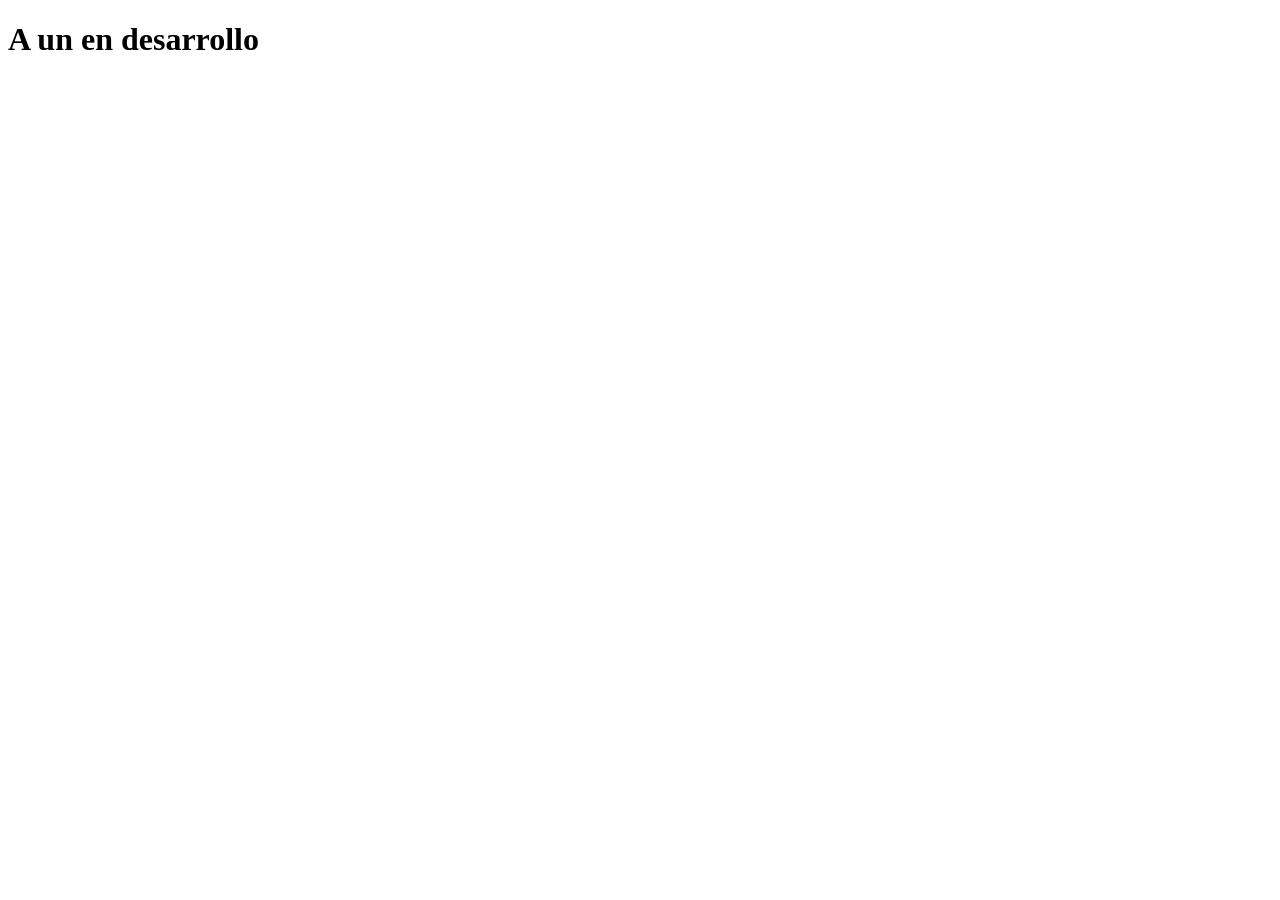
==== galeria.html @ 4714f08f "finalizo menu principal" ====
<!DOCTYPE html>
<html lang="en">
<head>
    <meta charset="UTF-8">
    <meta name="viewport" content="width=device-width, initial-scale=1.0">
    <title>Document</title>
</head>
<body>
    <h1>A un en desarrollo</h1>
</body>
</html>
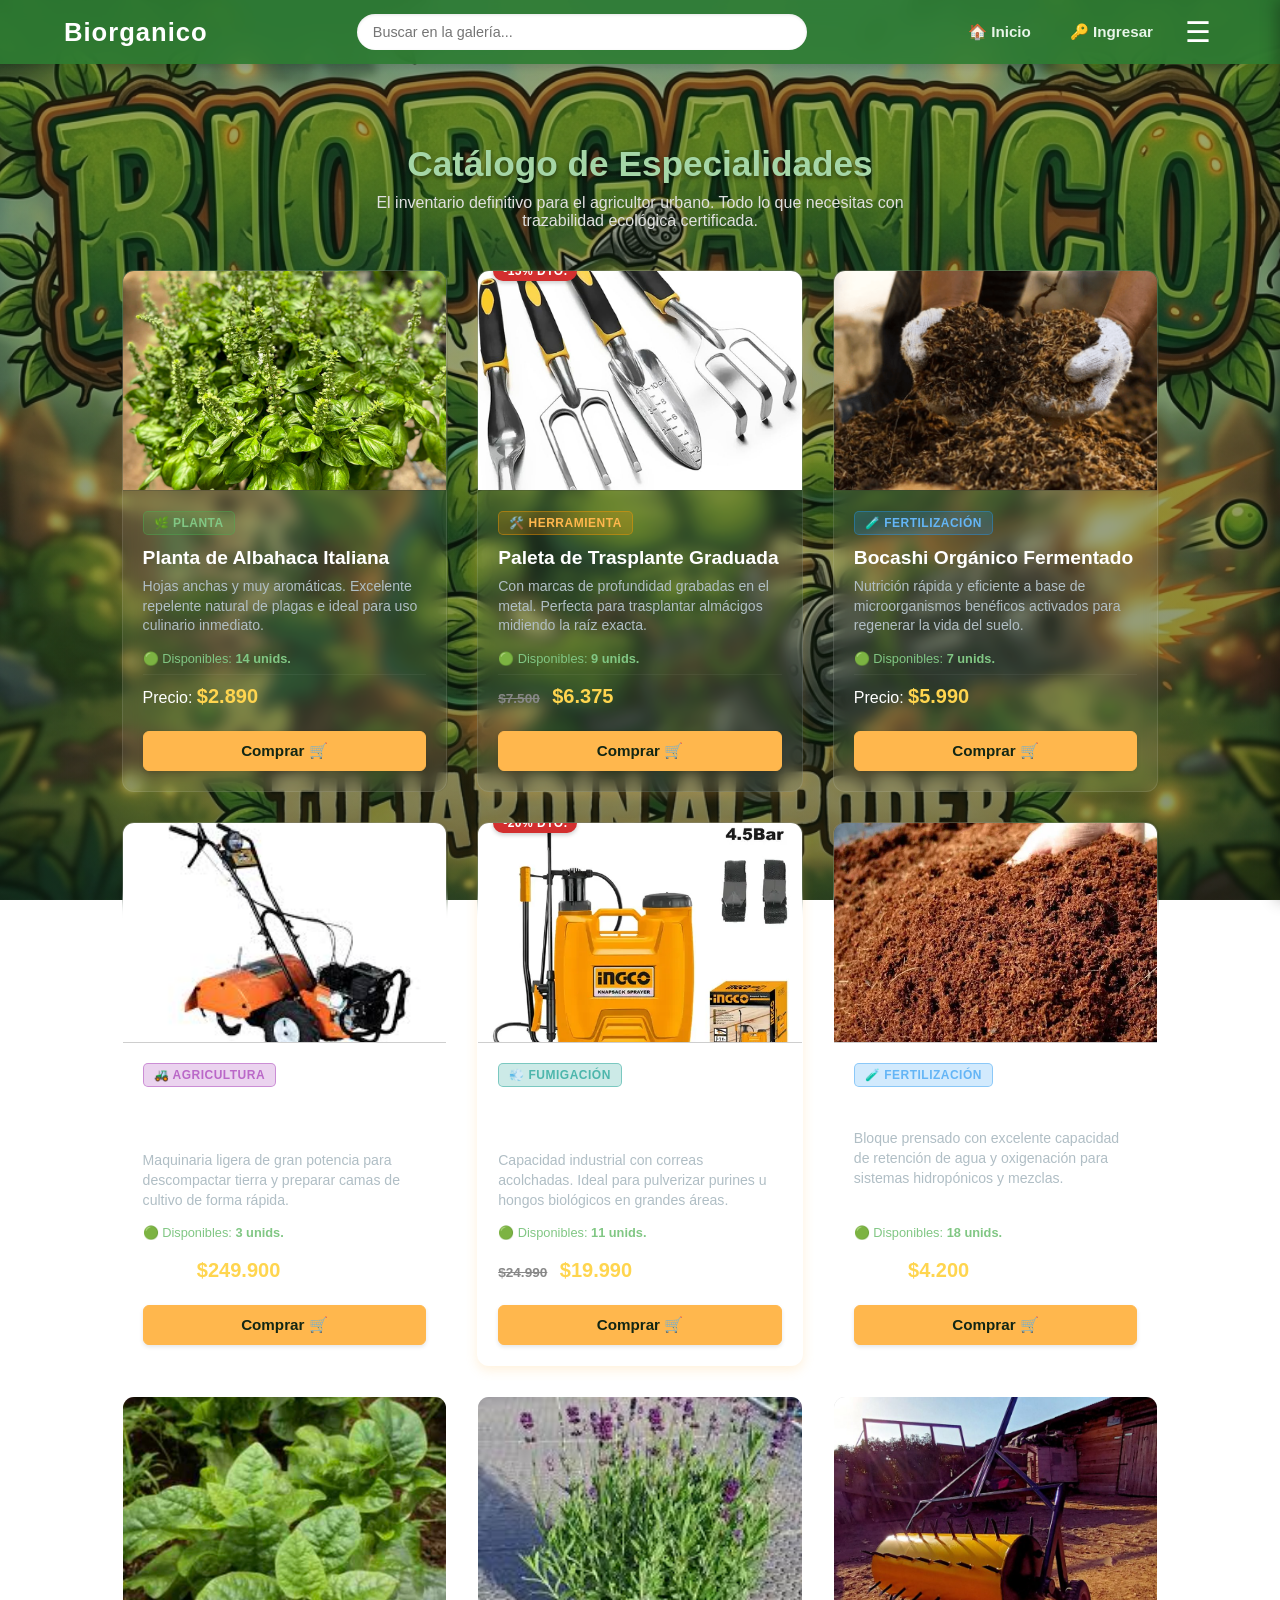
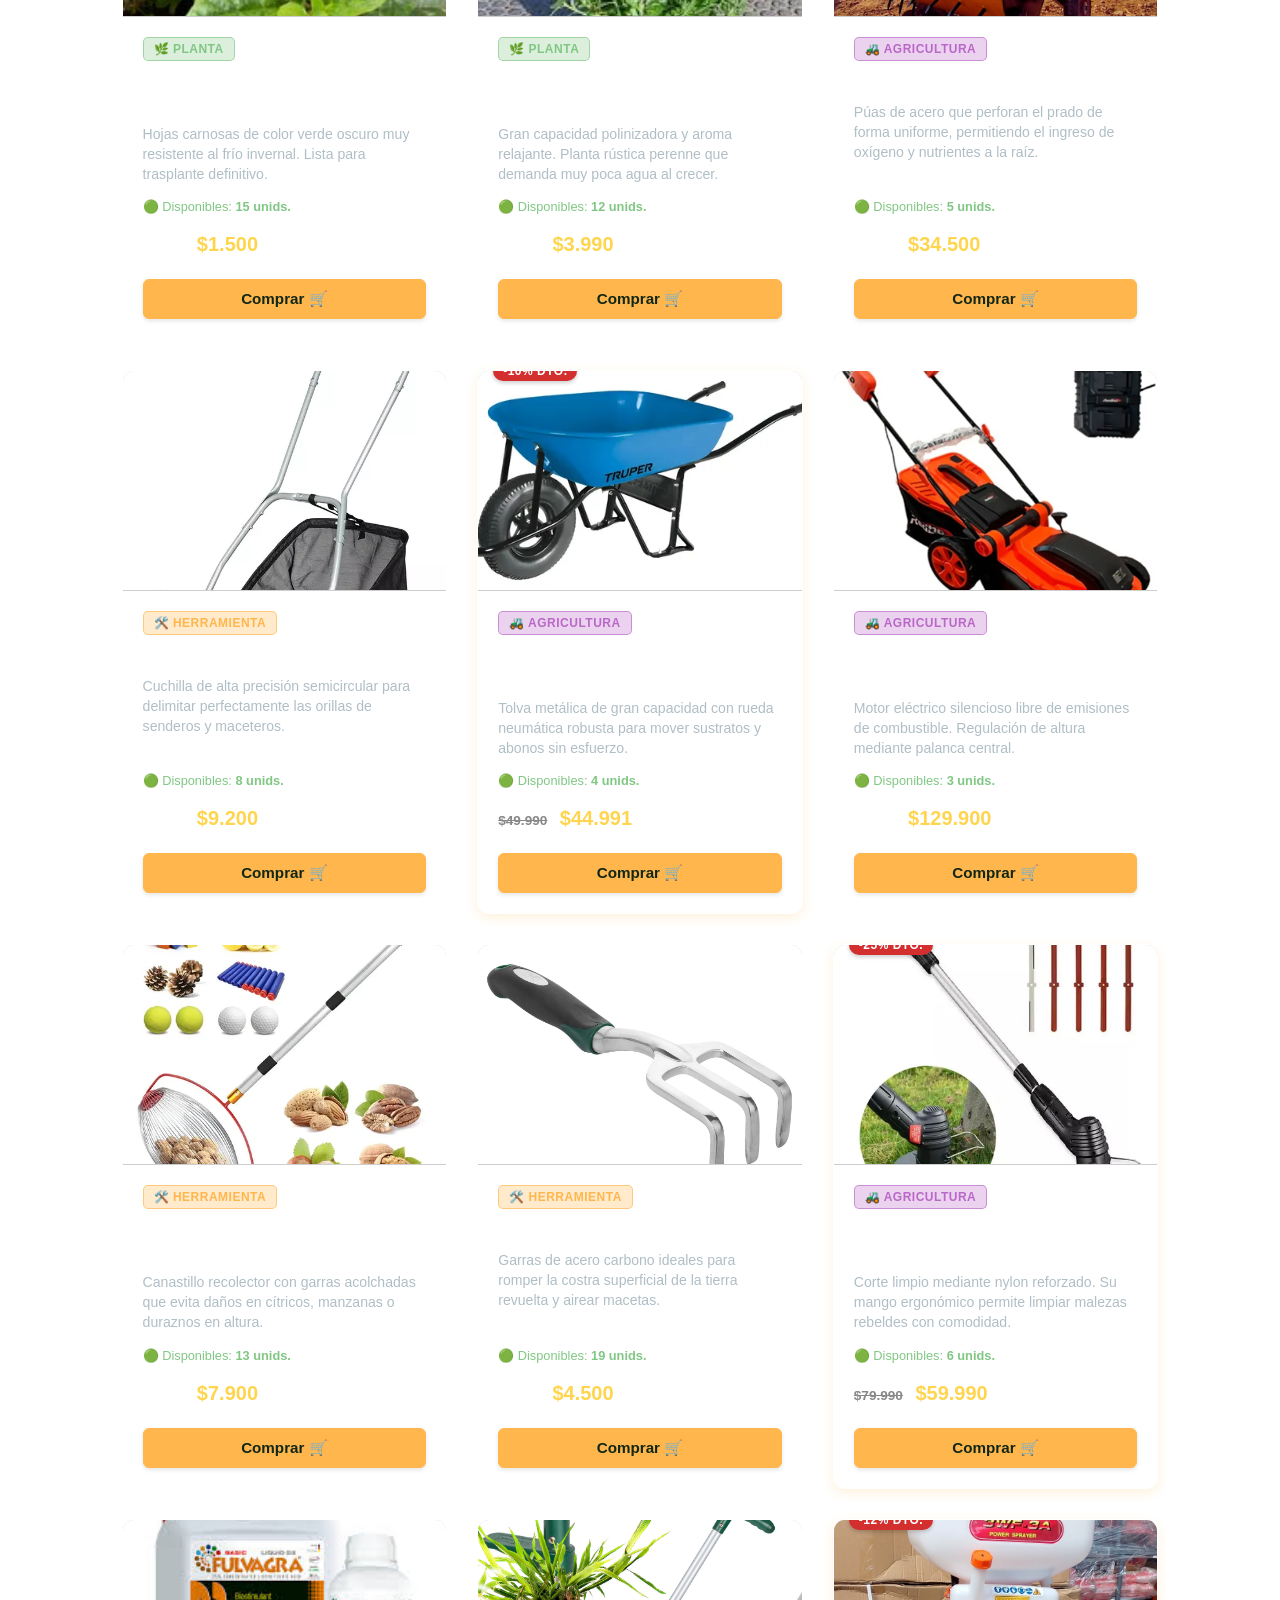
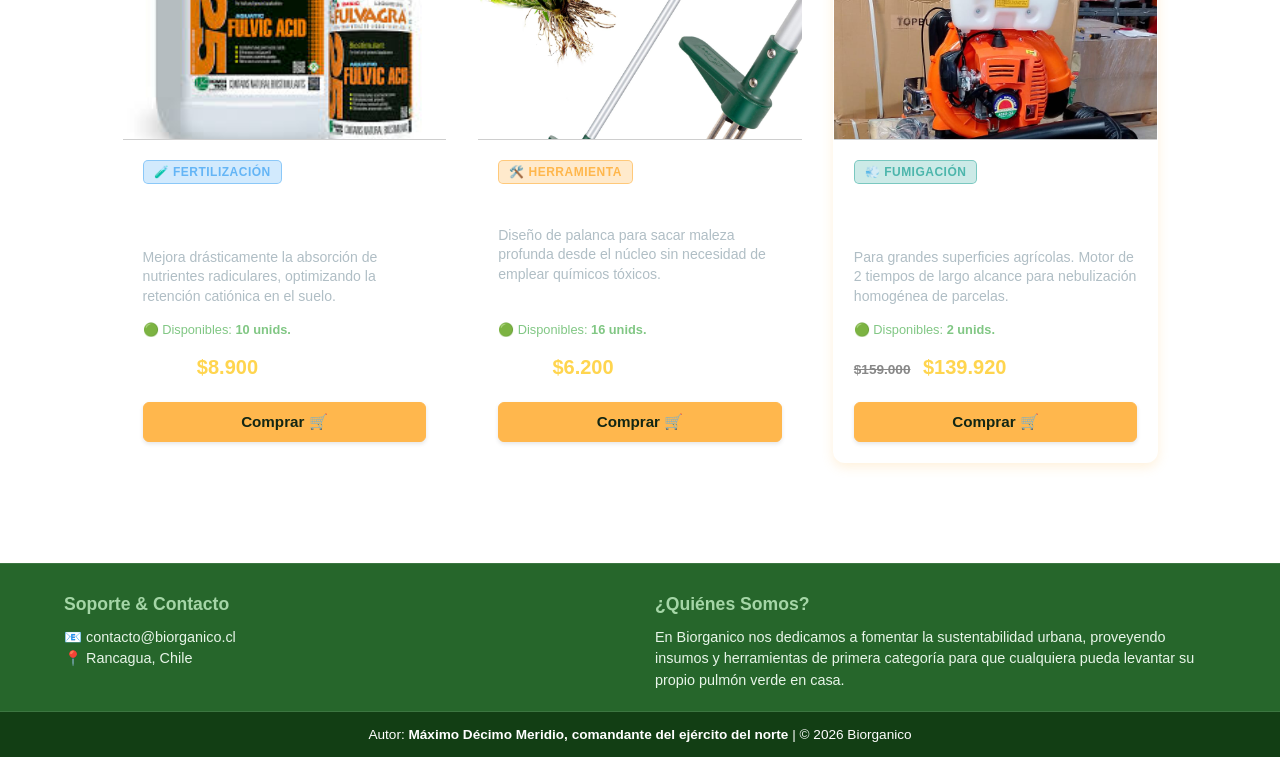
==== commit 2685e0b4: "se creo galeria completa" ====
--- a/galeria.html
+++ b/galeria.html
@@ -1,11 +1,382 @@
 <!DOCTYPE html>
-<html lang="en">
+<html lang="es">
 <head>
     <meta charset="UTF-8">
     <meta name="viewport" content="width=device-width, initial-scale=1.0">
-    <title>Document</title>
+    <title>Biorganico | Catálogo Completo</title>
+    <link rel="stylesheet" href="estetic.css">
 </head>
 <body>
-    <h1>A un en desarrollo</h1>
+
+    <!-- MENÚ LATERAL DESPLEGABLE -->
+    <input type="checkbox" id="menu-toggle" class="menu-checkbox">
+    <div class="sidebar-menu">
+        <label for="menu-toggle" class="close-btn">✕</label>
+        
+        <div class="mobile-only-links">
+            <h3>Navegación</h3>
+            <ul>
+                <li><a href="index.html">🏠 Inicio</a></li>
+                <li><a href="login.html">🔑 Ingresar</a></li>
+            </ul>
+        </div>
+
+        <h3>Categorías</h3>
+        <ul>
+            <li><a href="galeria.html?cat=plantas">🌿 Plantas</a></li>
+            <li><a href="galeria.html?cat=agricultura">🚜 Agricultura</a></li>
+            <li><a href="galeria.html?cat=herramientas">🛠️ Herramientas</a></li>
+            <li><a href="galeria.html?cat=fertilizacion">🧪 Fertilización</a></li>
+            <li><a href="galeria.html?cat=fumigacion">💨 Fumigación</a></li>
+        </ul>
+
+        <div class="sidebar-footer">
+            <a href="#contacto" class="btn-ayuda" onclick="document.getElementById('menu-toggle').checked = false;">¿Necesitas ayuda?</a>
+        </div>
+    </div>
+
+    <!-- ENCABEZADO -->
+    <header>
+        <div class="logo">
+            <a href="index.html">
+                <strong class="logo-texto">Biorganico</strong>
+            </a>
+        </div>
+
+        <div class="search-container">
+            <form onsubmit="return false;">
+                <input type="text" placeholder="Buscar en la galería..." class="search-input">
+            </form>
+        </div>
+
+        <div class="header-right-controls">
+            <a href="index.html" class="nav-top-link desktop-only">🏠 Inicio</a>
+            <a href="login.html" class="nav-top-link desktop-only">🔑 Ingresar</a>
+            <label for="menu-toggle" class="hamburger-btn">☰</label>
+        </div>
+    </header>
+
+    <!-- CONTENIDO PRINCIPAL: GALERÍA COMPLETA -->
+    <main>
+        <section class="hero-galeria">
+            <h2>Catálogo de Especialidades</h2>
+            <p>El inventario definitivo para el agricultor urbano. Todo lo que necesitas con trazabilidad ecológica certificada.</p>
+        </section>
+
+        <section class="galeria-section">
+            <div class="galeria-grid-container">
+                
+                <!-- 1. Albahaca (Normal) -->
+                <div class="galeria-card">
+                    <div class="img-galeria-wrapper">
+                        <img src="imagenes2/Planta de Albahaca Italiana.jpg" alt="Albahaca Italiana" class="galeria-img">
+                    </div>
+                    <div class="galeria-info">
+                        <span class="categoria-tag tag-plantas">🌿 Planta</span>
+                        <h4>Planta de Albahaca Italiana</h4>
+                        <p class="galeria-desc">Hojas anchas y muy aromáticas. Excelente repelente natural de plagas e ideal para uso culinario inmediato.</p>
+                        <p class="galeria-stock">🟢 Disponibles: <b>14 unids.</b></p>
+                        <p class="galeria-precio">Precio: <span>$2.890</span></p>
+                        <a href="#comprar" class="btn-comprar-card">Comprar 🛒</a>
+                    </div>
+                </div>
+
+                <!-- 2. Paleta (OFERTA) -->
+                <div class="galeria-card tarjeta-oferta">
+                    <span class="badge-descuento">-15% DTO.</span>
+                    <div class="img-galeria-wrapper">
+                        <img src="imagenes2/Paleta de Trasplante Graduada.jpg" alt="Paleta Graduada" class="galeria-img">
+                    </div>
+                    <div class="galeria-info">
+                        <span class="categoria-tag tag-herramientas">🛠️ Herramienta</span>
+                        <h4>Paleta de Trasplante Graduada</h4>
+                        <p class="galeria-desc">Con marcas de profundidad grabadas en el metal. Perfecta para trasplantar almácigos midiendo la raíz exacta.</p>
+                        <p class="galeria-stock">🟢 Disponibles: <b>9 unids.</b></p>
+                        <p class="galeria-precio">
+                            <span class="precio-antiguo">$7.500</span> 
+                            <span>$6.375</span>
+                        </p>
+                        <a href="#comprar" class="btn-comprar-card">Comprar 🛒</a>
+                    </div>
+                </div>
+
+                <!-- 3. Bocashi (Normal) -->
+                <div class="galeria-card">
+                    <div class="img-galeria-wrapper">
+                        <img src="imagenes2/Bocashi Orgánico Fermentado.png" alt="Bocashi" class="galeria-img">
+                    </div>
+                    <div class="galeria-info">
+                        <span class="categoria-tag tag-fertilizacion">🧪 Fertilización</span>
+                        <h4>Bocashi Orgánico Fermentado</h4>
+                        <p class="galeria-desc">Nutrición rápida y eficiente a base de microorganismos benéficos activados para regenerar la vida del suelo.</p>
+                        <p class="galeria-stock">🟢 Disponibles: <b>7 unids.</b></p>
+                        <p class="galeria-precio">Precio: <span>$5.990</span></p>
+                        <a href="#comprar" class="btn-comprar-card">Comprar 🛒</a>
+                    </div>
+                </div>
+
+                <!-- 4. Motocultivador (Normal) -->
+                <div class="galeria-card">
+                    <div class="img-galeria-wrapper">
+                        <img src="imagenes2/Motocultivador a Gasolina Compacto.jpg" alt="Motocultivador" class="galeria-img">
+                    </div>
+                    <div class="galeria-info">
+                        <span class="categoria-tag tag-agricultura">🚜 Agricultura</span>
+                        <h4>Motocultivador a Gasolina Compacto</h4>
+                        <p class="galeria-desc">Maquinaria ligera de gran potencia para descompactar tierra y preparar camas de cultivo de forma rápida.</p>
+                        <p class="galeria-stock">🟢 Disponibles: <b>3 unids.</b></p>
+                        <p class="galeria-precio">Precio: <span>$249.900</span></p>
+                        <a href="#comprar" class="btn-comprar-card">Comprar 🛒</a>
+                    </div>
+                </div>
+
+                <!-- 5. Fumigadora Mochila (OFERTA) -->
+                <div class="galeria-card tarjeta-oferta">
+                    <span class="badge-descuento">-20% DTO.</span>
+                    <div class="img-galeria-wrapper">
+                        <img src="imagenes2/Fumigadora de Mochila Manual 16L.webp" alt="Fumigadora 16L" class="galeria-img">
+                    </div>
+                    <div class="galeria-info">
+                        <span class="categoria-tag tag-fumigacion">💨 Fumigación</span>
+                        <h4>Fumigadora de Mochila Manual 16L</h4>
+                        <p class="galeria-desc">Capacidad industrial con correas acolchadas. Ideal para pulverizar purines u hongos biológicos en grandes áreas.</p>
+                        <p class="galeria-stock">🟢 Disponibles: <b>11 unids.</b></p>
+                        <p class="galeria-precio">
+                            <span class="precio-antiguo">$24.990</span> 
+                            <span>$19.990</span>
+                        </p>
+                        <a href="#comprar" class="btn-comprar-card">Comprar 🛒</a>
+                    </div>
+                </div>
+
+                <!-- 6. Fibra de Coco (Normal) -->
+                <div class="galeria-card">
+                    <div class="img-galeria-wrapper">
+                        <img src="imagenes2/Sustrato de Fibra de Coco.webp" alt="Fibra de Coco" class="galeria-img">
+                    </div>
+                    <div class="galeria-info">
+                        <span class="categoria-tag tag-fertilizacion">🧪 Fertilización</span>
+                        <h4>Sustrato de Fibra de Coco</h4>
+                        <p class="galeria-desc">Bloque prensado con excelente capacidad de retención de agua y oxigenación para sistemas hidropónicos y mezclas.</p>
+                        <p class="galeria-stock">🟢 Disponibles: <b>18 unids.</b></p>
+                        <p class="galeria-precio">Precio: <span>$4.200</span></p>
+                        <a href="#comprar" class="btn-comprar-card">Comprar 🛒</a>
+                    </div>
+                </div>
+
+                <!-- 7. Espinaca (Normal) -->
+                <div class="galeria-card">
+                    <div class="img-galeria-wrapper">
+                        <img src="imagenes2/Almácigo de Espinaca Matador.jpg" alt="Espinaca Matador" class="galeria-img">
+                    </div>
+                    <div class="galeria-info">
+                        <span class="categoria-tag tag-plantas">🌿 Planta</span>
+                        <h4>Almácigo de Espinaca Matador</h4>
+                        <p class="galeria-desc">Hojas carnosas de color verde oscuro muy resistente al frío invernal. Lista para trasplante definitivo.</p>
+                        <p class="galeria-stock">🟢 Disponibles: <b>15 unids.</b></p>
+                        <p class="galeria-precio">Precio: <span>$1.500</span></p>
+                        <a href="#comprar" class="btn-comprar-card">Comprar 🛒</a>
+                    </div>
+                </div>
+
+                <!-- 8. Lavanda (Normal) -->
+                <div class="galeria-card">
+                    <div class="img-galeria-wrapper">
+                        <img src="imagenes2/Arbusto de Lavanda Angustifolia.jpg" alt="Lavanda" class="galeria-img">
+                    </div>
+                    <div class="galeria-info">
+                        <span class="categoria-tag tag-plantas">🌿 Planta</span>
+                        <h4>Arbusto de Lavanda Angustifolia</h4>
+                        <p class="galeria-desc">Gran capacidad polinizadora y aroma relajante. Planta rústica perenne que demanda muy poca agua al crecer.</p>
+                        <p class="galeria-stock">🟢 Disponibles: <b>12 unids.</b></p>
+                        <p class="galeria-precio">Precio: <span>$3.990</span></p>
+                        <a href="#comprar" class="btn-comprar-card">Comprar 🛒</a>
+                    </div>
+                </div>
+
+                <!-- 9. Areador Césped (Normal) -->
+                <div class="galeria-card">
+                    <div class="img-galeria-wrapper">
+                        <img src="imagenes2/Areador de Césped de Rodillo.jpg" alt="Areador Rodillo" class="galeria-img">
+                    </div>
+                    <div class="galeria-info">
+                        <span class="categoria-tag tag-agricultura">🚜 Agricultura</span>
+                        <h4>Areador de Césped de Rodillo</h4>
+                        <p class="galeria-desc">Púas de acero que perforan el prado de forma uniforme, permitiendo el ingreso de oxígeno y nutrientes a la raíz.</p>
+                        <p class="galeria-stock">🟢 Disponibles: <b>5 unids.</b></p>
+                        <p class="galeria-precio">Precio: <span>$34.500</span></p>
+                        <a href="#comprar" class="btn-comprar-card">Comprar 🛒</a>
+                    </div>
+                </div>
+
+                <!-- 10. Bordeadora Manual (Normal) -->
+                <div class="galeria-card">
+                    <div class="img-galeria-wrapper">
+                        <img src="imagenes2/Bordeadora de Césped Manual.webp" alt="Bordeadora" class="galeria-img">
+                    </div>
+                    <div class="galeria-info">
+                        <span class="categoria-tag tag-herramientas">🛠️ Herramienta</span>
+                        <h4>Bordeadora de Césped Manual</h4>
+                        <p class="galeria-desc">Cuchilla de alta precisión semicircular para delimitar perfectamente las orillas de senderos y maceteros.</p>
+                        <p class="galeria-stock">🟢 Disponibles: <b>8 unids.</b></p>
+                        <p class="galeria-precio">Precio: <span>$9.200</span></p>
+                        <a href="#comprar" class="btn-comprar-card">Comprar 🛒</a>
+                    </div>
+                </div>
+
+                <!-- 11. Carretilla (OFERTA) -->
+                <div class="galeria-card tarjeta-oferta">
+                    <span class="badge-descuento">-10% DTO.</span>
+                    <div class="img-galeria-wrapper">
+                        <img src="imagenes2/Carretilla Reforzada de Carga Pesada.webp" alt="Carretilla" class="galeria-img">
+                    </div>
+                    <div class="galeria-info">
+                        <span class="categoria-tag tag-agricultura">🚜 Agricultura</span>
+                        <h4>Carretilla Reforzada Carga Pesada</h4>
+                        <p class="galeria-desc">Tolva metálica de gran capacidad con rueda neumática robusta para mover sustratos y abonos sin esfuerzo.</p>
+                        <p class="galeria-stock">🟢 Disponibles: <b>4 unids.</b></p>
+                        <p class="galeria-precio">
+                            <span class="precio-antiguo">$49.990</span> 
+                            <span>$44.991</span>
+                        </p>
+                        <a href="#comprar" class="btn-comprar-card">Comprar 🛒</a>
+                    </div>
+                </div>
+
+                <!-- 12. Cortadora Césped (Normal) -->
+                <div class="galeria-card">
+                    <div class="img-galeria-wrapper">
+                        <img src="imagenes2/Cortadora de Césped Inalámbrica.webp" alt="Cortadora" class="galeria-img">
+                    </div>
+                    <div class="galeria-info">
+                        <span class="categoria-tag tag-agricultura">🚜 Agricultura</span>
+                        <h4>Cortadora de Césped Inalámbrica</h4>
+                        <p class="galeria-desc">Motor eléctrico silencioso libre de emisiones de combustible. Regulación de altura mediante palanca central.</p>
+                        <p class="galeria-stock">🟢 Disponibles: <b>3 unids.</b></p>
+                        <p class="galeria-precio">Precio: <span>$129.900</span></p>
+                        <a href="#comprar" class="btn-comprar-card">Comprar 🛒</a>
+                    </div>
+                </div>
+
+                <!-- 13. Cosechadora Frutas (Normal) -->
+                <div class="galeria-card">
+                    <div class="img-galeria-wrapper">
+                        <img src="imagenes2/Cosechadora Manual de Frutas.webp" alt="Cosechadora" class="galeria-img">
+                    </div>
+                    <div class="galeria-info">
+                        <span class="categoria-tag tag-herramientas">🛠️ Herramienta</span>
+                        <h4>Cosechadora Manual de Frutas</h4>
+                        <p class="galeria-desc">Canastillo recolector con garras acolchadas que evita daños en cítricos, manzanas o duraznos en altura.</p>
+                        <p class="galeria-stock">🟢 Disponibles: <b>13 unids.</b></p>
+                        <p class="galeria-precio">Precio: <span>$7.900</span></p>
+                        <a href="#comprar" class="btn-comprar-card">Comprar 🛒</a>
+                    </div>
+                </div>
+
+                <!-- 14. Cultivador Garras (Normal) -->
+                <div class="galeria-card">
+                    <div class="img-galeria-wrapper">
+                        <img src="imagenes2/Cultivador de 3 Garras manual.jpg" alt="Cultivador manual" class="galeria-img">
+                    </div>
+                    <div class="galeria-info">
+                        <span class="categoria-tag tag-herramientas">🛠️ Herramienta</span>
+                        <h4>Cultivador de 3 Garras Manual</h4>
+                        <p class="galeria-desc">Garras de acero carbono ideales para romper la costra superficial de la tierra revuelta y airear macetas.</p>
+                        <p class="galeria-stock">🟢 Disponibles: <b>19 unids.</b></p>
+                        <p class="galeria-precio">Precio: <span>$4.500</span></p>
+                        <a href="#comprar" class="btn-comprar-card">Comprar 🛒</a>
+                    </div>
+                </div>
+
+                <!-- 15. Desbrozadora Eléctrica (OFERTA) -->
+                <div class="galeria-card tarjeta-oferta">
+                    <span class="badge-descuento">-25% DTO.</span>
+                    <div class="img-galeria-wrapper">
+                        <img src="imagenes2/Desbrozadora Eléctrica Profesional.webp" alt="Desbrozadora" class="galeria-img">
+                    </div>
+                    <div class="galeria-info">
+                        <span class="categoria-tag tag-agricultura">🚜 Agricultura</span>
+                        <h4>Desbrozadora Eléctrica Profesional</h4>
+                        <p class="galeria-desc">Corte limpio mediante nylon reforzado. Su mango ergonómico permite limpiar malezas rebeldes con comodidad.</p>
+                        <p class="galeria-stock">🟢 Disponibles: <b>6 unids.</b></p>
+                        <p class="galeria-precio">
+                            <span class="precio-antiguo">$79.990</span> 
+                            <span>$59.990</span>
+                        </p>
+                        <a href="#comprar" class="btn-comprar-card">Comprar 🛒</a>
+                    </div>
+                </div>
+
+                <!-- 16. Ácidos Húmicos (Normal) -->
+                <div class="galeria-card">
+                    <div class="img-galeria-wrapper">
+                        <img src="imagenes2/Extracto de Ácidos Húmicos Líquido.jpg" alt="Ácidos Húmicos" class="galeria-img">
+                    </div>
+                    <div class="galeria-info">
+                        <span class="categoria-tag tag-fertilizacion">🧪 Fertilización</span>
+                        <h4>Extracto de Ácidos Húmicos Líquido</h4>
+                        <p class="galeria-desc">Mejora drásticamente la absorción de nutrientes radiculares, optimizando la retención catiónica en el suelo.</p>
+                        <p class="galeria-stock">🟢 Disponibles: <b>10 unids.</b></p>
+                        <p class="galeria-precio">Precio: <span>$8.900</span></p>
+                        <a href="#comprar" class="btn-comprar-card">Comprar 🛒</a>
+                    </div>
+                </div>
+
+                <!-- 17. Extractor Malezas (Normal) -->
+                <div class="galeria-card">
+                    <div class="img-galeria-wrapper">
+                        <img src="imagenes2/Extractor de Malezas de Raíz.jpg" alt="Extractor Malezas" class="galeria-img">
+                    </div>
+                    <div class="galeria-info">
+                        <span class="categoria-tag tag-herramientas">🛠️ Herramienta</span>
+                        <h4>Extractor de Malezas de Raíz</h4>
+                        <p class="galeria-desc">Diseño de palanca para sacar maleza profunda desde el núcleo sin necesidad de emplear químicos tóxicos.</p>
+                        <p class="galeria-stock">🟢 Disponibles: <b>16 unids.</b></p>
+                        <p class="galeria-precio">Precio: <span>$6.200</span></p>
+                        <a href="#comprar" class="btn-comprar-card">Comprar 🛒</a>
+                    </div>
+                </div>
+
+                <!-- 18. Fumigadora Espalda Motor (OFERTA) -->
+                <div class="galeria-card tarjeta-oferta">
+                    <span class="badge-descuento">-12% DTO.</span>
+                    <div class="img-galeria-wrapper">
+                        <img src="imagenes2/Fumigadora a Motor de Espalda.jpg" alt="Fumigadora Motor" class="galeria-img">
+                    </div>
+                    <div class="galeria-info">
+                        <span class="categoria-tag tag-fumigacion">💨 Fumigación</span>
+                        <h4>Fumigadora a Motor de Espalda</h4>
+                        <p class="galeria-desc">Para grandes superficies agrícolas. Motor de 2 tiempos de largo alcance para nebulización homogénea de parcelas.</p>
+                        <p class="galeria-stock">🟢 Disponibles: <b>2 unids.</b></p>
+                        <p class="galeria-precio">
+                            <span class="precio-antiguo">$159.000</span> 
+                            <span>$139.920</span>
+                        </p>
+                        <a href="#comprar" class="btn-comprar-card">Comprar 🛒</a>
+                    </div>
+                </div>
+
+            </div>
+        </section>
+    </main>
+
+    <!-- PIE DE PÁGINA -->
+    <footer id="contacto">
+        <div class="footer-content">
+            <div class="footer-box">
+                <h4>Soporte & Contacto</h4>
+                <p>📧 contacto@biorganico.cl</p>
+                <p>📍 Rancagua, Chile</p>
+            </div>
+            <div class="footer-box">
+                <h4>¿Quiénes Somos?</h4>
+                <p class="nosotros-footer-text">En Biorganico nos dedicamos a fomentar la sustentabilidad urbana, proveyendo insumos y herramientas de primera categoría para que cualquiera pueda levantar su propio pulmón verde en casa.</p>
+            </div>
+        </div>
+        <div class="footer-bottom">
+            <p>Autor: <b>Máximo Décimo Meridio, comandante del ejército del norte</b> | © 2026 Biorganico</p>
+        </div>
+    </footer>
+
 </body>
 </html>
--- a/estetic.css
+++ b/estetic.css
@@ -0,0 +1,660 @@
+/* --- CONFIGURACIÓN GENERAL --- */
+* {
+    margin: 0;
+    padding: 0;
+    box-sizing: border-box;
+    font-family: 'Segoe UI', Tahoma, Geneva, Verdana, sans-serif;
+    scroll-behavior: smooth;
+}
+
+body {
+    background-image: linear-gradient(rgba(18, 38, 20, 0.4), rgba(18, 38, 20, 0.5)), url('imagenes/logo.png');
+    background-size: cover;
+    background-position: center;
+    background-repeat: no-repeat;
+    background-attachment: fixed;
+    color: #ffffff;
+    display: flex;
+    flex-direction: column;
+    min-height: 100vh;
+    overflow-x: hidden;
+}
+
+/* --- HEADER Y CONTROLES --- */
+header {
+    background-color: rgba(46, 125, 50, 0.9);
+    backdrop-filter: blur(10px);
+    color: white;
+    display: flex;
+    justify-content: space-between;
+    align-items: center;
+    padding: 10px 5%;
+    box-shadow: 0 4px 6px rgba(0,0,0,0.1);
+    position: relative;
+    z-index: 10;
+    gap: 15px;
+}
+
+header .logo a { text-decoration: none; }
+header .logo .logo-texto {
+    color: white;
+    font-size: 1.6rem;
+    letter-spacing: 1px;
+    display: block;
+    transition: transform 0.2s ease-in-out;
+}
+header .logo a:hover .logo-texto { transform: scale(1.05); }
+
+.search-container { flex: 1 1 300px; max-width: 450px; }
+.search-container form {
+    display: flex;
+    background-color: white;
+    border-radius: 20px;
+    box-shadow: inset 0 1px 3px rgba(0,0,0,0.1);
+}
+.search-input {
+    width: 100%;
+    border: none;
+    padding: 10px 16px;
+    font-size: 0.9rem;
+    background: transparent;
+    outline: none;
+    color: #333;
+}
+
+.header-right-controls { display: flex; align-items: center; gap: 15px; }
+.nav-top-link {
+    color: #e8f5e9;
+    text-decoration: none;
+    font-weight: 600;
+    font-size: 0.95rem;
+    padding: 6px 12px;
+    border-radius: 4px;
+    transition: background 0.2s, color 0.2s;
+}
+.nav-top-link:hover { background-color: rgba(255, 255, 255, 0.15); color: white; }
+.login-top-btn { border: 1px solid rgba(255, 255, 255, 0.4); }
+.hamburger-btn { font-size: 1.8rem; cursor: pointer; padding: 5px; transition: transform 0.2s; user-select: none; }
+.hamburger-btn:hover { transform: scale(1.1); }
+
+.mobile-only-links { display: none; }
+
+/* --- MENÚ LATERAL --- */
+.menu-checkbox { display: none; }
+.sidebar-menu {
+    position: fixed;
+    top: 0;
+    right: -300px;
+    width: 300px;
+    height: 100vh;
+    background-color: rgba(27, 94, 32, 0.95);
+    backdrop-filter: blur(15px);
+    color: white;
+    padding: 30px;
+    box-shadow: -4px 0 15px rgba(0,0,0,0.3);
+    transition: right 0.4s cubic-bezier(0.25, 1, 0.5, 1);
+    z-index: 999;
+    display: flex;
+    flex-direction: column;
+    overflow-y: auto;
+    overflow-x: hidden;
+    -webkit-overflow-scrolling: touch;
+}
+.menu-checkbox:checked ~ .sidebar-menu { right: 0; }
+.close-btn { align-self: flex-end; font-size: 1.5rem; cursor: pointer; margin-bottom: 20px; }
+.sidebar-menu h3 { font-size: 1.4rem; border-bottom: 1px solid rgba(255,255,255,0.2); padding-bottom: 10px; margin-bottom: 20px; color: #a5d6a7; }
+.sidebar-menu ul { list-style: none; }
+.sidebar-menu ul li { margin-bottom: 15px; }
+.sidebar-menu ul li a {
+    color: #e8f5e9;
+    text-decoration: none;
+    font-size: 1.1rem;
+    font-weight: 600;
+    display: block;
+    padding: 8px 10px;
+    border-radius: 4px;
+    transition: background 0.2s;
+}
+.sidebar-menu ul li a:hover { background-color: #2e7d32; }
+.sidebar-login-btn { border: 1px solid rgba(255, 255, 255, 0.3); background-color: rgba(255,255,255,0.05); }
+
+.sidebar-footer { margin-top: auto; padding-top: 30px; text-align: center; }
+.btn-ayuda {
+    display: block;
+    background-color: #ffb74d;
+    color: #333 !important;
+    text-align: center;
+    padding: 12px;
+    border-radius: 25px;
+    font-weight: bold;
+    text-decoration: none;
+    box-shadow: 0 4px 6px rgba(0,0,0,0.15);
+}
+
+/* --- SECCIONES Y TARJETAS (Glassmorphism) --- */
+main { flex: 1; padding: 40px 5%; }
+.hero, .destacados-section {
+    background-color: rgba(255, 255, 255, 0.13);
+    backdrop-filter: blur(8px);
+    border: 1px solid rgba(255, 255, 255, 0.18);
+    border-radius: 12px;
+    box-shadow: 0 4px 15px rgba(0,0,0,0.1);
+    margin-bottom: 30px;
+    padding: 30px;
+}
+.hero { text-align: center; padding: 40px 20px; }
+.hero h2, .seccion-titulo { color: #a5d6a7; text-shadow: 0 2px 4px rgba(0,0,0,0.3); margin-bottom: 10px; }
+.hero p { font-weight: 500; }
+
+.seccion-titulo {
+    font-size: 1.5rem;
+    border-bottom: 2px solid rgba(165, 214, 167, 0.4);
+    padding-bottom: 5px;
+    margin-bottom: 20px;
+}
+
+.destacados-container {
+    display: flex;
+    flex-wrap: wrap; 
+    gap: 20px;
+}
+
+.destacado-card {
+    flex: 1 1 280px;
+    display: flex;
+    background: rgba(255, 255, 255, 0.95);
+    color: #333;
+    border-radius: 8px;
+    padding: 15px;
+    align-items: center;
+    gap: 15px;
+    box-shadow: 0 4px 6px rgba(0,0,0,0.1);
+}
+
+.img-destacado-icono {
+    flex: 0 0 75px;
+    height: 75px;
+    background: #e8f5e9;
+    border-radius: 6px;
+    display: flex;
+    align-items: center;
+    justify-content: center;
+    overflow: hidden;
+    padding: 3px;
+}
+.img-destacado-icono .prod-img {
+    width: 100%;
+    height: 100%;
+    object-fit: cover;
+    display: block;
+}
+
+.destacado-info h4 { color: #1b5e20; margin-bottom: 5px; }
+.destacado-desc { font-size: 0.85rem; color: #555; margin-bottom: 8px; line-height: 1.3; }
+.destacado-precio { font-weight: bold; font-size: 0.95rem; }
+.destacado-precio span { color: #d32f2f; font-size: 1.1rem; }
+
+/* --- BOTONES DE ACCIÓN --- */
+/* --- BOTONES DE ACCIÓN (ACTUALIZADOS) --- */
+.ver-mas-container { 
+    display: flex;
+    justify-content: flex-end; 
+    margin-top: 25px; 
+}
+
+.btn-ver-mas {
+    display: inline-block;
+    text-decoration: none;
+    font-weight: bold;
+    padding: 10px 24px;
+    border-radius: 20px;
+    font-size: 0.9rem;
+    transition: all 0.3s ease;
+    text-align: center;
+    background-color: rgba(255, 255, 255, 0.15);
+    color: #a5d6a7;
+    border: 1px solid rgba(165, 214, 167, 0.4);
+}
+.btn-ver-mas:hover {
+    background-color: #2e7d32;
+    color: white;
+    box-shadow: 0 4px 10px rgba(46, 125, 50, 0.4);
+    transform: translateY(-2px);
+}
+
+/* Nuevo botón de compra exclusivo para las tarjetas */
+.btn-comprar-card {
+    display: inline-block;
+    text-decoration: none;
+    font-weight: bold;
+    padding: 6px 14px;
+    border-radius: 6px;
+    font-size: 0.85rem;
+    margin-top: 8px;
+    transition: all 0.2s ease;
+    text-align: center;
+    background-color: #ffb74d; 
+    color: #122614; 
+    border: 1px solid #ffb74d;
+    box-shadow: 0 2px 4px rgba(0,0,0,0.1);
+}
+.btn-comprar-card:hover {
+    background-color: #ffa726;
+    transform: scale(1.03);
+}
+
+/* --- STOCK Y DESCUENTOS ESTILOS REFINADOS --- */
+.destacado-stock {
+    font-size: 0.8rem;
+    color: #2e7d32;
+    margin-bottom: 6px;
+    font-weight: 600;
+}
+
+.tarjeta-oferta {
+    position: relative;
+    border: 2px solid #ffb74d;
+    box-shadow: 0 4px 12px rgba(255, 183, 77, 0.2);
+}
+
+.badge-descuento {
+    position: absolute;
+    top: -10px;
+    left: 15px;
+    background-color: #d32f2f;
+    color: white;
+    font-size: 0.75rem;
+    font-weight: bold;
+    padding: 3px 10px;
+    border-radius: 10px;
+    letter-spacing: 0.5px;
+    box-shadow: 0 2px 4px rgba(0,0,0,0.2);
+}
+
+.precio-antiguo {
+    color: #888888 !important;
+    font-size: 0.85rem !important;
+    text-decoration: line-through;
+    margin-right: 8px;
+    font-weight: normal;
+}
+
+.precio-nuevo {
+    color: #d32f2f;
+    font-size: 1.15rem;
+    font-weight: bold;
+}
+
+/* --- STOCK Y DESCUENTOS ESTILOS REFINADOS --- */
+.destacado-stock {
+    font-size: 0.8rem;
+    color: #2e7d32;
+    margin-bottom: 6px;
+    font-weight: 600;
+}
+
+.tarjeta-oferta {
+    position: relative;
+    border: 2px solid #ffb74d;
+    box-shadow: 0 4px 12px rgba(255, 183, 77, 0.2);
+}
+
+.badge-descuento {
+    position: absolute;
+    top: -10px;
+    left: 15px;
+    background-color: #d32f2f;
+    color: white;
+    font-size: 0.75rem;
+    font-weight: bold;
+    padding: 3px 10px;
+    border-radius: 10px;
+    letter-spacing: 0.5px;
+    box-shadow: 0 2px 4px rgba(0,0,0,0.2);
+}
+
+.precio-antiguo {
+    color: #888888 !important;
+    font-size: 0.85rem !important;
+    text-decoration: line-through;
+    margin-right: 8px;
+    font-weight: normal;
+}
+
+.precio-nuevo {
+    color: #d32f2f;
+    font-size: 1.15rem;
+    font-weight: bold;
+}
+
+/* --- FOOTER --- */
+footer {
+    background-color: rgba(27, 94, 32, 0.95);
+    backdrop-filter: blur(10px);
+    color: white;
+    margin-top: auto;
+    padding-top: 30px;
+    border-top: 1px solid rgba(255,255,255,0.1);
+}
+.footer-content { display: flex; justify-content: space-between; padding: 0 5% 20px 5%; border-bottom: 1px solid rgba(255,255,255,0.1); gap: 30px; }
+.footer-box { flex: 1; }
+.footer-box h4 { margin-bottom: 12px; color: #a5d6a7; font-size: 1.1rem; }
+.footer-box p, .nosotros-footer-text { font-size: 0.9rem; color: #e8f5e9; line-height: 1.5; }
+.footer-bottom { text-align: center; padding: 15px; font-size: 0.85rem; background-color: #123e14; }
+
+/* --- RESPONSIVIDAD SÓLIDA --- */
+@media (max-width: 768px) {
+    .desktop-only { display: none; }
+    .mobile-only-links { display: block; }
+
+    header { 
+        flex-wrap: wrap; 
+        padding: 12px 4%;
+    }
+    header .logo { order: 1; }
+    .header-right-controls { order: 2; }
+    
+    .search-container { 
+        order: 3; 
+        width: 100%; 
+        flex: 0 0 100%; 
+        max-width: 100%; 
+        margin: 5px 0 0 0;
+    }
+
+    .destacados-container, .footer-content { flex-direction: column; gap: 20px; }
+    .destacado-card { flex-direction: row; text-align: left; }
+    .ver-mas-container { justify-content: center; width: 100%; }
+}
+/*-----------------login------------------*/
+/* --- NUEVOS ESTILOS EXCLUSIVOS: LOGIN.HTML --- */
+
+/* Contenedor principal centrado flexible */
+.login-main-container {
+    display: flex;
+    justify-content: center;
+    align-items: center;
+    padding: 60px 5%;
+    min-height: calc(100vh - 180px); /* Ajusta dinámicamente según header/footer */
+}
+
+/* Tarjeta contenedora con efecto Glassmorphism */
+.login-card {
+    background-color: rgba(255, 255, 255, 0.95); /* Fondo sólido claro para contrastar inputs oscuros */
+    color: #333333;
+    border-radius: 16px;
+    padding: 40px;
+    width: 100%;
+    max-width: 420px;
+    box-shadow: 0 10px 25px rgba(0, 0, 0, 0.2);
+    border: 1px solid rgba(255, 255, 255, 0.3);
+}
+
+.login-header {
+    text-align: center;
+    margin-bottom: 30px;
+}
+
+.login-header h2 {
+    color: #1b5e20;
+    font-size: 1.8rem;
+    margin-bottom: 8px;
+}
+
+.login-header p {
+    font-size: 0.85rem;
+    color: #666;
+}
+
+/* Formulario e Inputs */
+.login-form {
+    display: flex;
+    flex-direction: column;
+    gap: 20px;
+}
+
+.form-group {
+    display: flex;
+    flex-direction: column;
+    gap: 6px;
+}
+
+.form-group label {
+    font-size: 0.85rem;
+    font-weight: 600;
+    color: #2e7d32;
+}
+
+.form-input {
+    width: 100%;
+    padding: 12px 16px;
+    border: 1px solid #cccccc;
+    border-radius: 8px;
+    font-size: 0.95rem;
+    outline: none;
+    transition: all 0.2s ease;
+}
+
+/* Efecto focus iluminado al seleccionar un input */
+.form-input:focus {
+    border-color: #2e7d32;
+    box-shadow: 0 0 0 3px rgba(46, 125, 50, 0.15);
+}
+
+/* Opciones extras (Recordarme y Olvidé contraseña) */
+.form-actions-options {
+    display: flex;
+    justify-content: space-between;
+    align-items: center;
+    font-size: 0.8rem;
+}
+
+.remember-me {
+    display: flex;
+    align-items: center;
+    gap: 6px;
+    color: #555;
+    cursor: pointer;
+}
+
+.forgot-password {
+    color: #2e7d32;
+    text-decoration: none;
+    font-weight: 500;
+}
+
+.forgot-password:hover {
+    text-decoration: underline;
+}
+
+/* Botón de envío */
+.btn-submit-login {
+    background-color: #2e7d32;
+    color: white;
+    border: none;
+    padding: 14px;
+    border-radius: 8px;
+    font-size: 1rem;
+    font-weight: bold;
+    cursor: pointer;
+    transition: all 0.2s ease;
+    box-shadow: 0 4px 6px rgba(46, 125, 50, 0.2);
+    margin-top: 10px;
+}
+
+.btn-submit-login:hover {
+    background-color: #1b5e20;
+    transform: translateY(-1px);
+    box-shadow: 0 6px 12px rgba(46, 125, 50, 0.3);
+}
+
+/* Ajuste responsivo para pantallas pequeñas */
+@media (max-width: 480px) {
+    .login-card {
+        padding: 25px 20px;
+    }
+}
+/* ==========================================================================
+   NUEVOS ESTILOS EXCLUSIVOS PARA GALERIA.HTML
+   ========================================================================== */
+
+/* Encabezado secundario de la galería */
+.hero-galeria {
+    text-align: center;
+    padding: 40px 20px 20px 20px;
+}
+
+.hero-galeria h2 {
+    font-size: 2.2rem;
+    color: #a5d6a7;
+    margin-bottom: 10px;
+    text-shadow: 0 2px 4px rgba(0, 0, 0, 0.5);
+}
+
+.hero-galeria p {
+    font-size: 1rem;
+    color: #e0e0e0;
+    max-width: 600px;
+    margin: 0 auto;
+}
+
+/* Sección contenedora de la galería */
+.galeria-section {
+    padding: 20px 5% 60px 5%;
+}
+
+/* Grilla principal: Se adapta sola de 1 a 3 columnas según el monitor */
+.galeria-grid-container {
+    display: grid;
+    grid-template-columns: repeat(auto-fit, minmax(300px, 1fr));
+    gap: 30px;
+    justify-content: center;
+}
+
+/* Tarjetas individuales de la Galería */
+.galeria-card {
+    background-color: rgba(255, 255, 255, 0.06);
+    border: 1px solid rgba(255, 255, 255, 0.1);
+    border-radius: 12px;
+    overflow: hidden;
+    display: flex;
+    flex-direction: column;
+    transition: all 0.3s ease;
+    backdrop-filter: blur(8px);
+    -webkit-backdrop-filter: blur(8px);
+}
+
+/* Efecto levitación al pasar el mouse por encima */
+.galeria-card:hover {
+    transform: translateY(-8px);
+    border-color: rgba(165, 214, 167, 0.4);
+    box-shadow: 0 12px 24px rgba(0, 0, 0, 0.3);
+    background-color: rgba(255, 255, 255, 0.09);
+}
+
+/* Contenedor de la Imagen */
+.img-galeria-wrapper {
+    width: 100%;
+    height: 220px;
+    background-color: rgba(0, 0, 0, 0.2);
+    display: flex;
+    justify-content: center;
+    align-items: center;
+    overflow: hidden;
+    border-bottom: 1px solid rgba(255, 255, 255, 0.05);
+}
+
+.galeria-img {
+    width: 100%;
+    height: 100%;
+    object-fit: cover; /* Hace que la imagen llene el espacio sin deformarse */
+    transition: transform 0.5s ease;
+}
+
+.galeria-card:hover .galeria-img {
+    transform: scale(1.06); /* Micro-zoom estético al pasar el mouse */
+}
+
+/* Información del producto */
+.galeria-info {
+    padding: 20px;
+    display: flex;
+    flex-direction: column;
+    flex-grow: 1; /* Empuja los botones hacia abajo para que queden alineados */
+}
+
+/* Etiquetas de Categorías (Tags) */
+.categoria-tag {
+    display: inline-block;
+    align-self: flex-start;
+    font-size: 0.75rem;
+    font-weight: bold;
+    padding: 4px 10px;
+    border-radius: 5px;
+    margin-bottom: 12px;
+    text-transform: uppercase;
+    letter-spacing: 0.5px;
+}
+
+/* Colores personalizados por categoría */
+.tag-plantas { background-color: rgba(76, 175, 80, 0.2); color: #81c784; border: 1px solid rgba(76, 175, 80, 0.4); }
+.tag-herramientas { background-color: rgba(255, 152, 0, 0.2); color: #ffb74d; border: 1px solid rgba(255, 152, 0, 0.4); }
+.tag-fertilizacion { background-color: rgba(33, 150, 243, 0.2); color: #64b5f6; border: 1px solid rgba(33, 150, 243, 0.4); }
+.tag-agricultura { background-color: rgba(156, 39, 176, 0.2); color: #ba68c8; border: 1px solid rgba(156, 39, 176, 0.4); }
+.tag-fumigacion { background-color: rgba(0, 150, 136, 0.2); color: #4db6ac; border: 1px solid rgba(0, 150, 136, 0.4); }
+
+.galeria-info h4 {
+    font-size: 1.2rem;
+    color: #ffffff;
+    margin-bottom: 8px;
+    font-weight: 600;
+}
+
+.galeria-desc {
+    font-size: 0.88rem;
+    color: #b0bec5;
+    line-height: 1.4;
+    margin-bottom: 15px;
+    flex-grow: 1; /* Mantiene la descripción estirada para simetría */
+}
+
+.galeria-stock {
+    font-size: 0.8rem;
+    color: #81c784;
+    margin-bottom: 8px;
+}
+
+.galeria-precio {
+    font-size: 1rem;
+    color: #ffffff;
+    font-weight: 500;
+    margin-bottom: 15px;
+    border-top: 1px solid rgba(255, 255, 255, 0.05);
+    padding-top: 10px;
+}
+
+.galeria-precio span {
+    font-size: 1.25rem;
+    color: #ffd54f; /* Color dorado para resaltar el valor */
+    font-weight: bold;
+}
+
+/* El botón reutiliza el estilo '.btn-comprar-card' que ya pusimos en index, 
+   pero se le da un ancho completo para que destaque más en la galería */
+.galeria-card .btn-comprar-card {
+    width: 100%;
+    padding: 10px;
+    font-size: 0.95rem;
+}
+
+/* Ajustes finos para pantallas móviles */
+@media (max-width: 480px) {
+    .galeria-grid-container {
+        grid-template-columns: 1fr; /* Columna única obligatoria en celulares */
+        gap: 20px;
+    }
+    
+    .hero-galeria h2 {
+        font-size: 1.8rem;
+    }
+}
